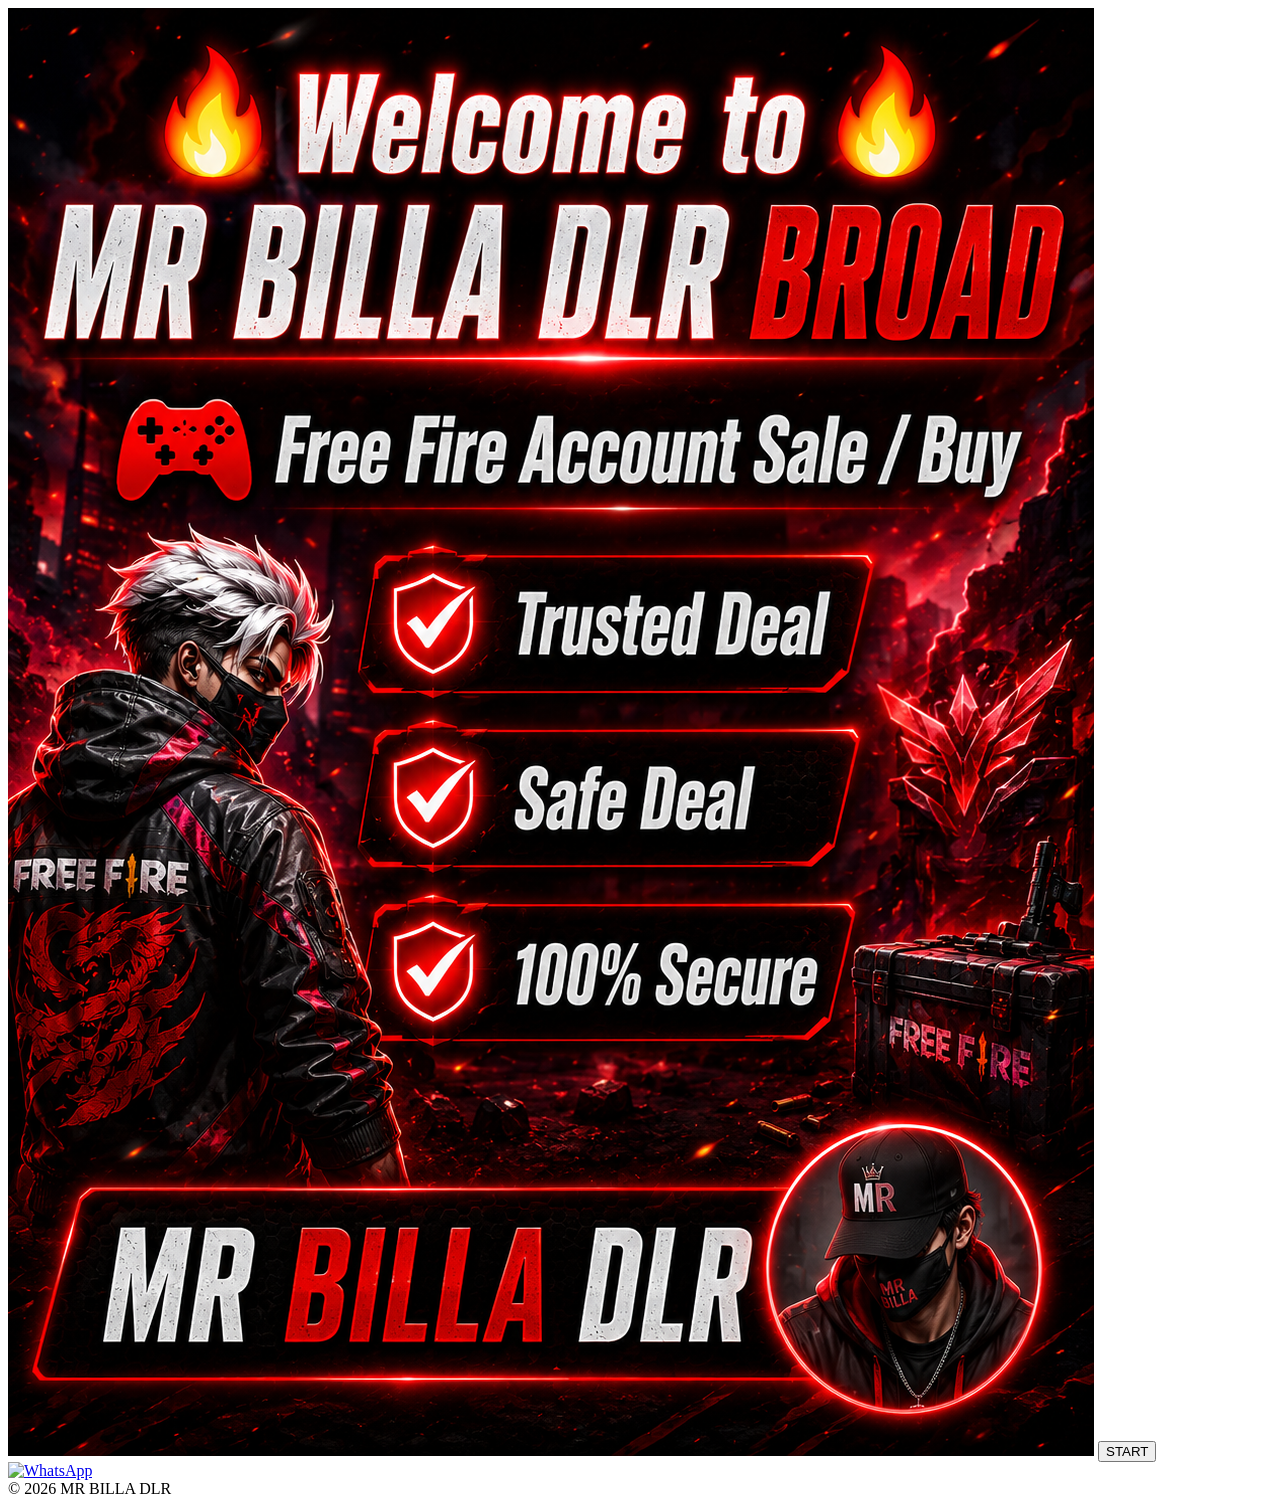
==== index.html @ 4c0a5af5 "Update index.html" ====
<!DOCTYPE html>
<html lang="en">
<head>
    <meta charset="UTF-8">
    <meta name="viewport" content="width=device-width, initial-scale=1.0">
    <title>MR BILLA DLR</title>
    <link rel="stylesheet" href="style.css">
</head>

<body>

<div class="card">

    <img class="banner" src="banner.png.png" alt="MR BILLA DLR">

    <button onclick="welcome()">START</button>

    <br>

    <a href="https://wa.me/923326657632?text=Assalam%20Alaikum%20MR%20BILLA" target="_blank">
        <img class="whatsapp" 
             src="https://upload.wikimedia.org/wikipedia/commons/6/6b/WhatsApp.svg"
             width="60"
             height="60"
             alt="WhatsApp">
    </a>

    <footer>
        © 2026 MR BILLA DLR
    </footer>

</div>

<script src="script.js"></script>

</body>
</html>
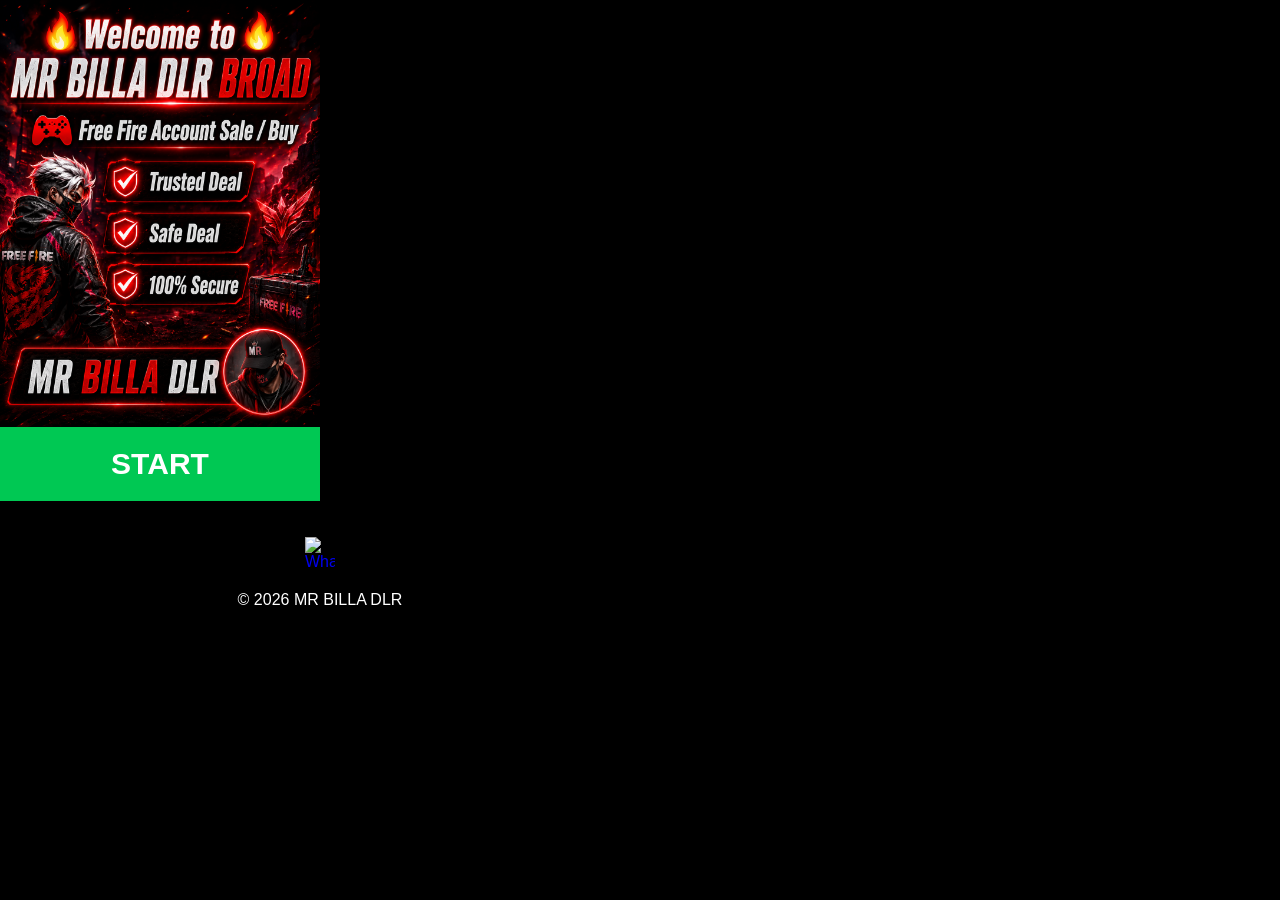
==== commit dffcd5fc: "Update index.html" ====
--- a/index.html
+++ b/index.html
@@ -3,8 +3,10 @@
 <head>
     <meta charset="UTF-8">
     <meta name="viewport" content="width=device-width, initial-scale=1.0">
+
     <title>MR BILLA DLR</title>
-    <link rel="stylesheet" href="style.css">
+
+    <link rel="stylesheet" href="Style.css">
 </head>
 
 <body>
@@ -15,13 +17,13 @@
 
     <button onclick="welcome()">START</button>
 
-    <br>
+    <br><br>
 
     <a href="https://wa.me/923326657632?text=Assalam%20Alaikum%20MR%20BILLA" target="_blank">
-        <img class="whatsapp" 
+        <img class="whatsapp"
              src="https://upload.wikimedia.org/wikipedia/commons/6/6b/WhatsApp.svg"
-             width="60"
-             height="60"
+             width="30"
+             height="30"
              alt="WhatsApp">
     </a>
 
@@ -31,7 +33,11 @@
 
 </div>
 
-<script src="script.js"></script>
+<script>
+function welcome() {
+    alert("Welcome to MR BILLA DLR 🔥");
+}
+</script>
 
 </body>
 </html>
--- a/Style.css
+++ b/Style.css
@@ -0,0 +1,68 @@
+body {
+    margin: 0;
+    padding: 0;
+    background: #000;
+    font-family: Arial, sans-serif;
+    text-align: center;
+    color: white;
+}
+
+.card {
+    width: 50%;
+    margin: 0;
+    padding: 0;
+}
+
+.banner {
+    width: 50%;
+    display: block;
+}
+
+button {
+    display: block;
+    width: 50%;
+    margin: 0;
+    padding: 20px 0;
+    background: #00c853;
+    color: #fff;
+    font-size: 30px;
+    font-weight: bold;
+    border: none;
+    cursor: pointer;
+}
+
+button:hover {
+    background: #00e676;
+}
+
+h1 {
+    margin: 20px 0;
+    font-size: 30px;
+}
+
+h2 {
+    margin: 20px 0 10px;
+    font-size: 24px;
+}
+
+.gallery-photo {
+    width: 100%;
+    display: block;
+}
+
+.my-video {
+    width: 100%;
+    display: block;
+    background: #000;
+}
+
+.whatsapp {
+    display: inline-block;
+}
+
+footer {
+    margin: 20px 0;
+    padding-bottom: 20px;
+    color: white;
+    font-size: 16px;
+}
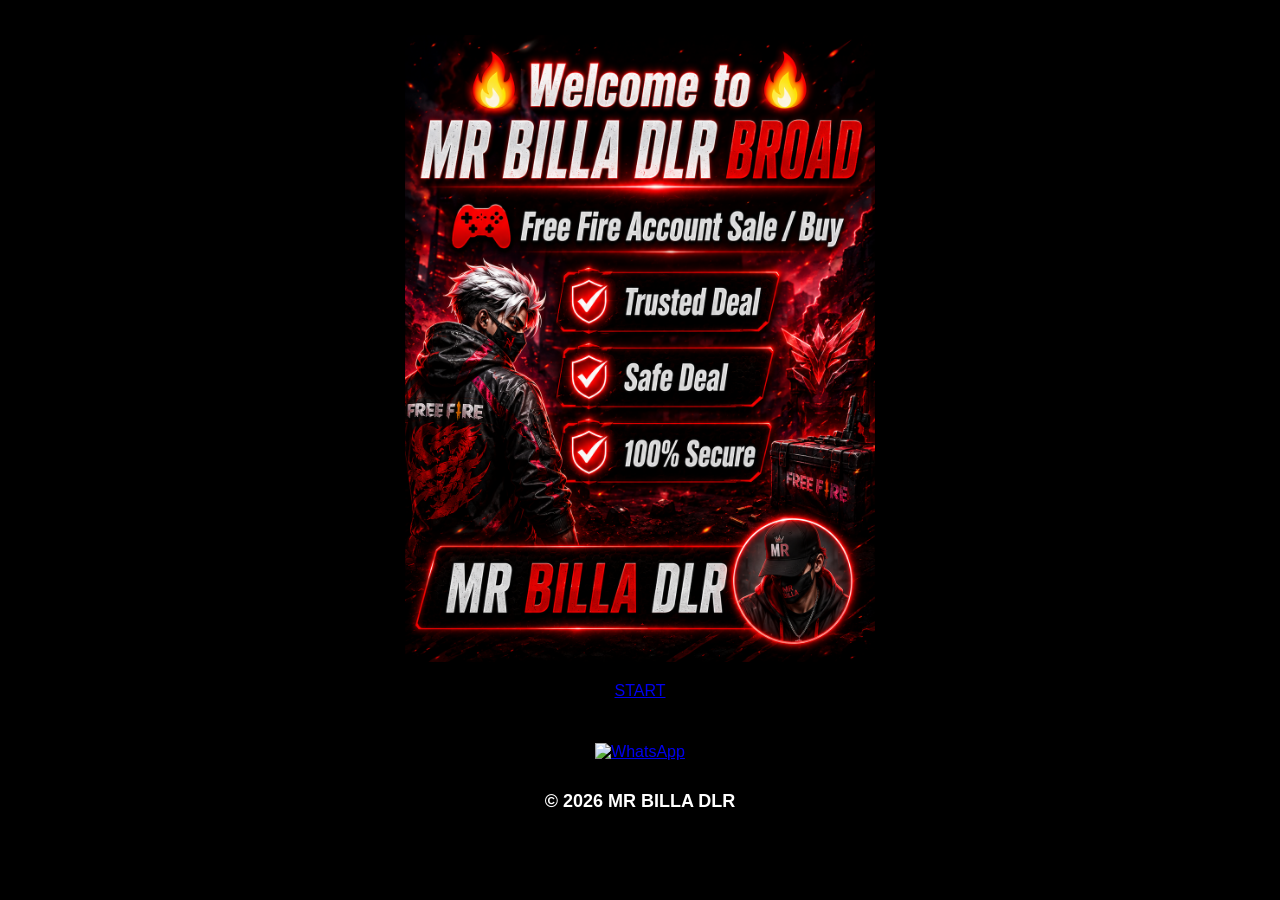
==== commit 51dec5c7: "Update index.html" ====
--- a/index.html
+++ b/index.html
@@ -15,7 +15,7 @@
 
     <img class="banner" src="banner.png.png" alt="MR BILLA DLR">
 
-    <button onclick="welcome()">START</button>
+    <a href="Gallery.html" class="start-btn">START</a>
 
     <br><br>
 
--- a/Style.css
+++ b/Style.css
@@ -1,68 +1,55 @@
-body {
-    margin: 0;
-    padding: 0;
-    background: #000;
-    font-family: Arial, sans-serif;
-    text-align: center;
-    color: white;
-}
-
-.card {
-    width: 50%;
+* {
+    box-sizing: border-box;
     margin: 0;
     padding: 0;
 }
 
+body {
+    background: #000;
+    color: white;
+    font-family: Arial, sans-serif;
+    text-align: center;
+}
+
+.card {
+    width: 100%;
+    max-width: 500px;
+    margin: 20px auto;
+    padding: 15px;
+}
+
 .banner {
-    width: 50%;
+    width: 100%;
+    max-width: 500px;
     display: block;
+    margin: 0 auto 20px;
+    border-radius: 8px;
 }
 
 button {
-    display: block;
-    width: 50%;
-    margin: 0;
-    padding: 20px 0;
-    background: #00c853;
-    color: #fff;
-    font-size: 30px;
+    background: #ff0000;
+    color: white;
+    border: 2px solid #ff3333;
+    border-radius: 10px;
+    padding: 12px 35px;
+    font-size: 24px;
     font-weight: bold;
-    border: none;
     cursor: pointer;
+    box-shadow: 0 0 15px red;
 }
 
-button:hover {
-    background: #00e676;
-}
-
-h1 {
-    margin: 20px 0;
-    font-size: 30px;
-}
-
-h2 {
-    margin: 20px 0 10px;
-    font-size: 24px;
-}
-
-.gallery-photo {
-    width: 100%;
-    display: block;
-}
-
-.my-video {
-    width: 100%;
-    display: block;
-    background: #000;
+button:active {
+    transform: scale(0.95);
 }
 
 .whatsapp {
-    display: inline-block;
+    margin-top: 25px;
+    width: 40px;
+    height: 40px;
 }
 
 footer {
-    margin: 20px 0;
-    padding-bottom: 20px;
-    color: white;
-    font-size: 16px;
+    margin-top: 30px;
+    font-size: 18px;
+    font-weight: bold;
 }
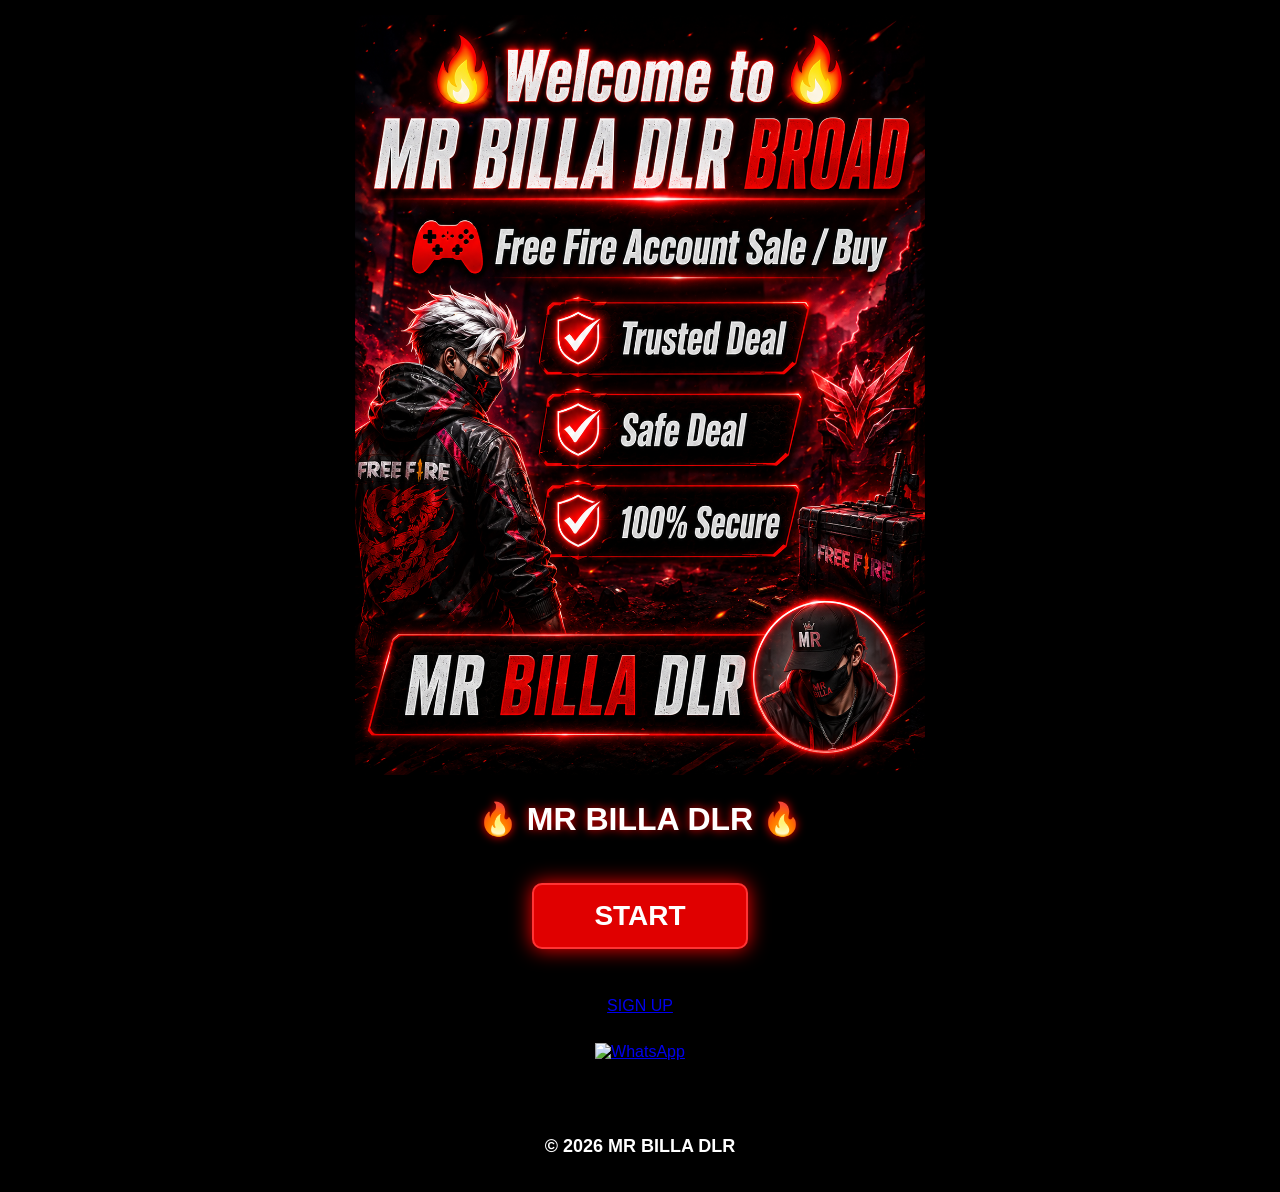
==== commit 1732169a: "Update index.html" ====
--- a/index.html
+++ b/index.html
@@ -1,43 +1,40 @@
 <!DOCTYPE html>
 <html lang="en">
 <head>
-    <meta charset="UTF-8">
-    <meta name="viewport" content="width=device-width, initial-scale=1.0">
+<meta charset="UTF-8">
+<meta name="viewport" content="width=device-width, initial-scale=1.0">
+<title>MR BILLA DLR</title>
 
-    <title>MR BILLA DLR</title>
-
-    <link rel="stylesheet" href="Style.css">
+<link rel="stylesheet" href="Style.css">
 </head>
 
 <body>
 
 <div class="card">
 
-    <img class="banner" src="banner.png.png" alt="MR BILLA DLR">
+<img class="banner" src="banner.png.png" alt="MR BILLA DLR">
 
-    <a href="Gallery.html" class="start-btn">START</a>
+<h1>🔥 MR BILLA DLR 🔥</h1>
 
-    <br><br>
+<a href="Gallery.html" class="start-btn">START</a>
 
-    <a href="https://wa.me/923326657632?text=Assalam%20Alaikum%20MR%20BILLA" target="_blank">
-        <img class="whatsapp"
-             src="https://upload.wikimedia.org/wikipedia/commons/6/6b/WhatsApp.svg"
-             width="30"
-             height="30"
-             alt="WhatsApp">
-    </a>
+<br><br>
 
-    <footer>
-        © 2026 MR BILLA DLR
-    </footer>
+<a href="signup.html" class="signup-btn">SIGN UP</a>
+
+<br><br>
+
+<a href="https://wa.me/923326657632?text=Assalam%20Alaikum%20MR%20BILLA" target="_blank">
+<img class="whatsapp"
+src="https://upload.wikimedia.org/wikipedia/commons/6/6b/WhatsApp.svg"
+alt="WhatsApp">
+</a>
+
+<footer>
+© 2026 MR BILLA DLR
+</footer>
 
 </div>
 
-<script>
-function welcome() {
-    alert("Welcome to MR BILLA DLR 🔥");
-}
-</script>
-
 </body>
 </html>
--- a/Style.css
+++ b/Style.css
@@ -6,50 +6,129 @@
 
 body {
     background: #000;
-    color: white;
+    color: #fff;
     font-family: Arial, sans-serif;
     text-align: center;
+    min-height: 100vh;
 }
 
 .card {
     width: 100%;
-    max-width: 500px;
-    margin: 20px auto;
+    max-width: 600px;
+    margin: 0 auto;
     padding: 15px;
 }
 
+/* Main Banner */
 .banner {
     width: 100%;
-    max-width: 500px;
+    max-width: 600px;
+    height: auto;
     display: block;
-    margin: 0 auto 20px;
-    border-radius: 8px;
+    margin: 0 auto 25px;
+    border-radius: 10px;
 }
 
-button {
+/* Start Button */
+.start-btn {
+    display: inline-block;
+    background: #e00000;
+    color: #fff;
+    text-decoration: none;
+    padding: 15px 60px;
+    border-radius: 10px;
+    font-size: 28px;
+    font-weight: bold;
+    margin: 15px auto 30px;
+    box-shadow: 0 0 20px red;
+    border: 2px solid #ff3333;
+}
+
+.start-btn:hover {
     background: #ff0000;
-    color: white;
-    border: 2px solid #ff3333;
-    border-radius: 10px;
-    padding: 12px 35px;
+}
+
+.start-btn:active {
+    transform: scale(0.95);
+}
+
+/* WhatsApp */
+.whatsapp {
+    width: 40px;
+    height: 40px;
+    margin: 10px auto 25px;
+}
+
+/* Gallery Heading */
+h1 {
+    color: #fff;
+    font-size: 32px;
+    margin: 15px 0 30px;
+    text-shadow: 0 0 10px red;
+}
+
+h2 {
+    color: #fff;
     font-size: 24px;
-    font-weight: bold;
-    cursor: pointer;
+    margin: 25px 0 15px;
+    text-shadow: 0 0 8px red;
+}
+
+/* Gallery Pictures */
+.gallery-img {
+    width: 100%;
+    max-width: 550px;
+    height: auto;
+    display: block;
+    margin: 15px auto;
+    border-radius: 12px;
+    border: 2px solid red;
     box-shadow: 0 0 15px red;
 }
 
-button:active {
-    transform: scale(0.95);
+/* Gallery Videos */
+.gallery-video {
+    width: 100%;
+    max-width: 550px;
+    height: auto;
+    display: block;
+    margin: 15px auto;
+    border-radius: 12px;
+    border: 2px solid red;
+    box-shadow: 0 0 15px red;
+    background: #111;
 }
 
-.whatsapp {
-    margin-top: 25px;
-    width: 40px;
-    height: 40px;
-}
-
+/* Footer */
 footer {
     margin-top: 30px;
+    padding: 20px 0;
+    color: #fff;
     font-size: 18px;
     font-weight: bold;
 }
+
+/* Mobile */
+@media (max-width: 600px) {
+
+    .card {
+        padding: 10px;
+    }
+
+    .start-btn {
+        font-size: 24px;
+        padding: 14px 50px;
+    }
+
+    h1 {
+        font-size: 27px;
+    }
+
+    h2 {
+        font-size: 22px;
+    }
+
+    footer {
+        font-size: 16px;
+    }
+}
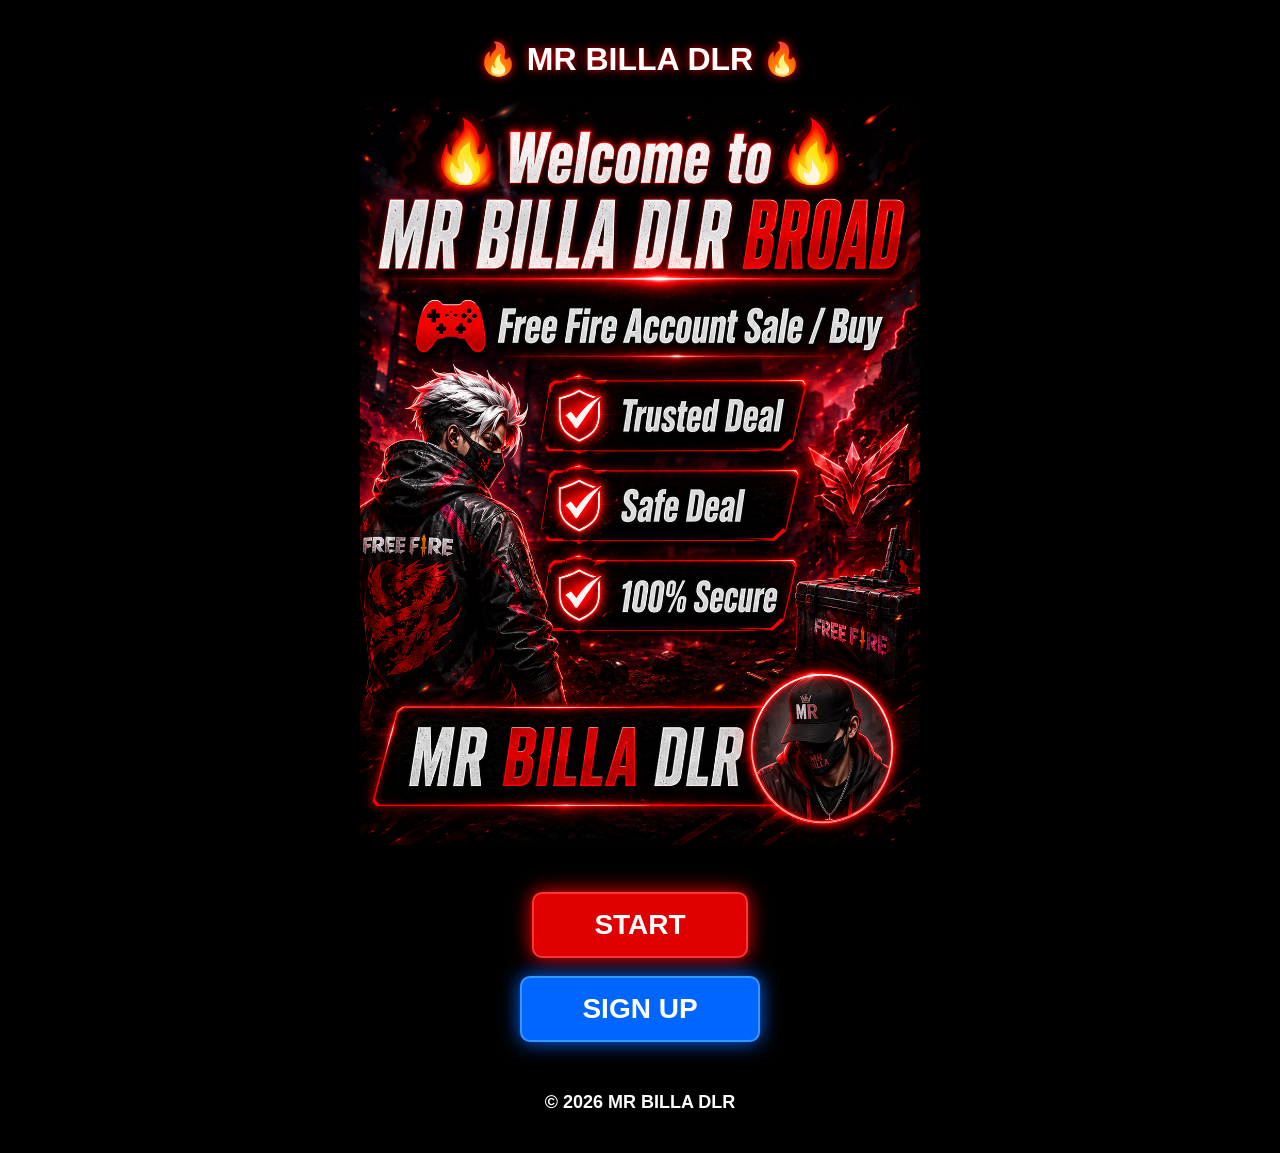
==== commit 579b30f2: "Update index.html" ====
--- a/index.html
+++ b/index.html
@@ -1,8 +1,10 @@
 <!DOCTYPE html>
 <html lang="en">
+
 <head>
 <meta charset="UTF-8">
 <meta name="viewport" content="width=device-width, initial-scale=1.0">
+
 <title>MR BILLA DLR</title>
 
 <link rel="stylesheet" href="Style.css">
@@ -12,22 +14,26 @@
 
 <div class="card">
 
-<img class="banner" src="banner.png.png" alt="MR BILLA DLR">
-
 <h1>🔥 MR BILLA DLR 🔥</h1>
 
-<a href="Gallery.html" class="start-btn">START</a>
+<img
+    class="banner"
+    src="banner.png.png"
+    alt="MR BILLA DLR"
+>
 
 <br><br>
 
-<a href="signup.html" class="signup-btn">SIGN UP</a>
+<!-- NORMAL USERS -->
+<a href="Gallery.html" class="start-btn">
+    START
+</a>
 
 <br><br>
 
-<a href="https://wa.me/923326657632?text=Assalam%20Alaikum%20MR%20BILLA" target="_blank">
-<img class="whatsapp"
-src="https://upload.wikimedia.org/wikipedia/commons/6/6b/WhatsApp.svg"
-alt="WhatsApp">
+<!-- ADMIN -->
+<a href="login.html" class="signup-btn">
+    SIGN UP
 </a>
 
 <footer>
--- a/Style.css
+++ b/Style.css
@@ -1,134 +1,166 @@
-* {
-    box-sizing: border-box;
-    margin: 0;
-    padding: 0;
+*{
+    margin:0;
+    padding:0;
+    box-sizing:border-box;
 }
 
-body {
-    background: #000;
-    color: #fff;
-    font-family: Arial, sans-serif;
-    text-align: center;
-    min-height: 100vh;
+body{
+    background:#000;
+    color:#fff;
+    font-family:Arial,sans-serif;
+    text-align:center;
+    min-height:100vh;
 }
 
-.card {
-    width: 100%;
-    max-width: 600px;
-    margin: 0 auto;
-    padding: 15px;
+.card{
+    width:100%;
+    max-width:600px;
+    margin:auto;
+    padding:20px;
 }
 
-/* Main Banner */
-.banner {
-    width: 100%;
-    max-width: 600px;
-    height: auto;
-    display: block;
-    margin: 0 auto 25px;
-    border-radius: 10px;
+.banner{
+    width:100%;
+    max-width:600px;
+    border-radius:10px;
+    margin-bottom:25px;
 }
 
-/* Start Button */
-.start-btn {
-    display: inline-block;
-    background: #e00000;
-    color: #fff;
-    text-decoration: none;
-    padding: 15px 60px;
-    border-radius: 10px;
-    font-size: 28px;
-    font-weight: bold;
-    margin: 15px auto 30px;
-    box-shadow: 0 0 20px red;
-    border: 2px solid #ff3333;
+h1{
+    font-size:32px;
+    margin:20px 0;
+    text-shadow:0 0 10px red;
 }
 
-.start-btn:hover {
-    background: #ff0000;
+h2{
+    font-size:24px;
+    margin:20px 0;
+    text-shadow:0 0 10px red;
 }
 
-.start-btn:active {
-    transform: scale(0.95);
+.start-btn{
+    display:inline-block;
+    background:#e00000;
+    color:#fff;
+    text-decoration:none;
+    padding:15px 60px;
+    font-size:28px;
+    font-weight:bold;
+    border-radius:10px;
+    border:2px solid #ff3333;
+    box-shadow:0 0 20px red;
+    transition:.3s;
+}
+
+.start-btn:hover{
+    background:red;
+}
+
+.signup-btn{
+    display:inline-block;
+    background:#0066ff;
+    color:#fff;
+    text-decoration:none;
+    padding:15px 60px;
+    font-size:28px;
+    font-weight:bold;
+    border-radius:10px;
+    border:2px solid #3399ff;
+    box-shadow:0 0 20px #0066ff;
+    transition:.3s;
+}
+
+.signup-btn:hover{
+    background:#0055dd;
+}
+
+.input-box{
+    width:100%;
+    max-width:400px;
+    padding:15px;
+    background:#111;
+    color:#fff;
+    border:2px solid red;
+    border-radius:10px;
+    font-size:18px;
+    outline:none;
+}
+
+.input-box::placeholder{
+    color:#aaa;
+}
+/* Gallery Image */
+.gallery-img{
+    width:100%;
+    max-width:550px;
+    display:block;
+    margin:20px auto;
+    border:2px solid red;
+    border-radius:12px;
+    box-shadow:0 0 15px red;
+}
+
+/* Gallery Video */
+.gallery-video{
+    width:100%;
+    max-width:550px;
+    display:block;
+    margin:20px auto;
+    border:2px solid red;
+    border-radius:12px;
+    box-shadow:0 0 15px red;
+    background:#111;
 }
 
 /* WhatsApp */
-.whatsapp {
-    width: 40px;
-    height: 40px;
-    margin: 10px auto 25px;
+.whatsapp{
+    width:45px;
+    height:45px;
+    margin-top:20px;
+    transition:.3s;
 }
 
-/* Gallery Heading */
-h1 {
-    color: #fff;
-    font-size: 32px;
-    margin: 15px 0 30px;
-    text-shadow: 0 0 10px red;
-}
-
-h2 {
-    color: #fff;
-    font-size: 24px;
-    margin: 25px 0 15px;
-    text-shadow: 0 0 8px red;
-}
-
-/* Gallery Pictures */
-.gallery-img {
-    width: 100%;
-    max-width: 550px;
-    height: auto;
-    display: block;
-    margin: 15px auto;
-    border-radius: 12px;
-    border: 2px solid red;
-    box-shadow: 0 0 15px red;
-}
-
-/* Gallery Videos */
-.gallery-video {
-    width: 100%;
-    max-width: 550px;
-    height: auto;
-    display: block;
-    margin: 15px auto;
-    border-radius: 12px;
-    border: 2px solid red;
-    box-shadow: 0 0 15px red;
-    background: #111;
+.whatsapp:hover{
+    transform:scale(1.1);
 }
 
 /* Footer */
-footer {
-    margin-top: 30px;
-    padding: 20px 0;
-    color: #fff;
-    font-size: 18px;
-    font-weight: bold;
+footer{
+    margin-top:30px;
+    padding:20px;
+    font-size:18px;
+    font-weight:bold;
+    color:#fff;
 }
 
 /* Mobile */
-@media (max-width: 600px) {
+@media(max-width:600px){
 
-    .card {
-        padding: 10px;
+    .card{
+        padding:15px;
     }
 
-    .start-btn {
-        font-size: 24px;
-        padding: 14px 50px;
+    h1{
+        font-size:28px;
     }
 
-    h1 {
-        font-size: 27px;
+    h2{
+        font-size:22px;
     }
 
-    h2 {
-        font-size: 22px;
+    .start-btn,
+    .signup-btn{
+        width:90%;
+        font-size:24px;
+        padding:14px;
     }
 
-    footer {
-        font-size: 16px;
+    .input-box{
+        width:90%;
+        font-size:16px;
+    }
+
+    footer{
+        font-size:16px;
     }
 }
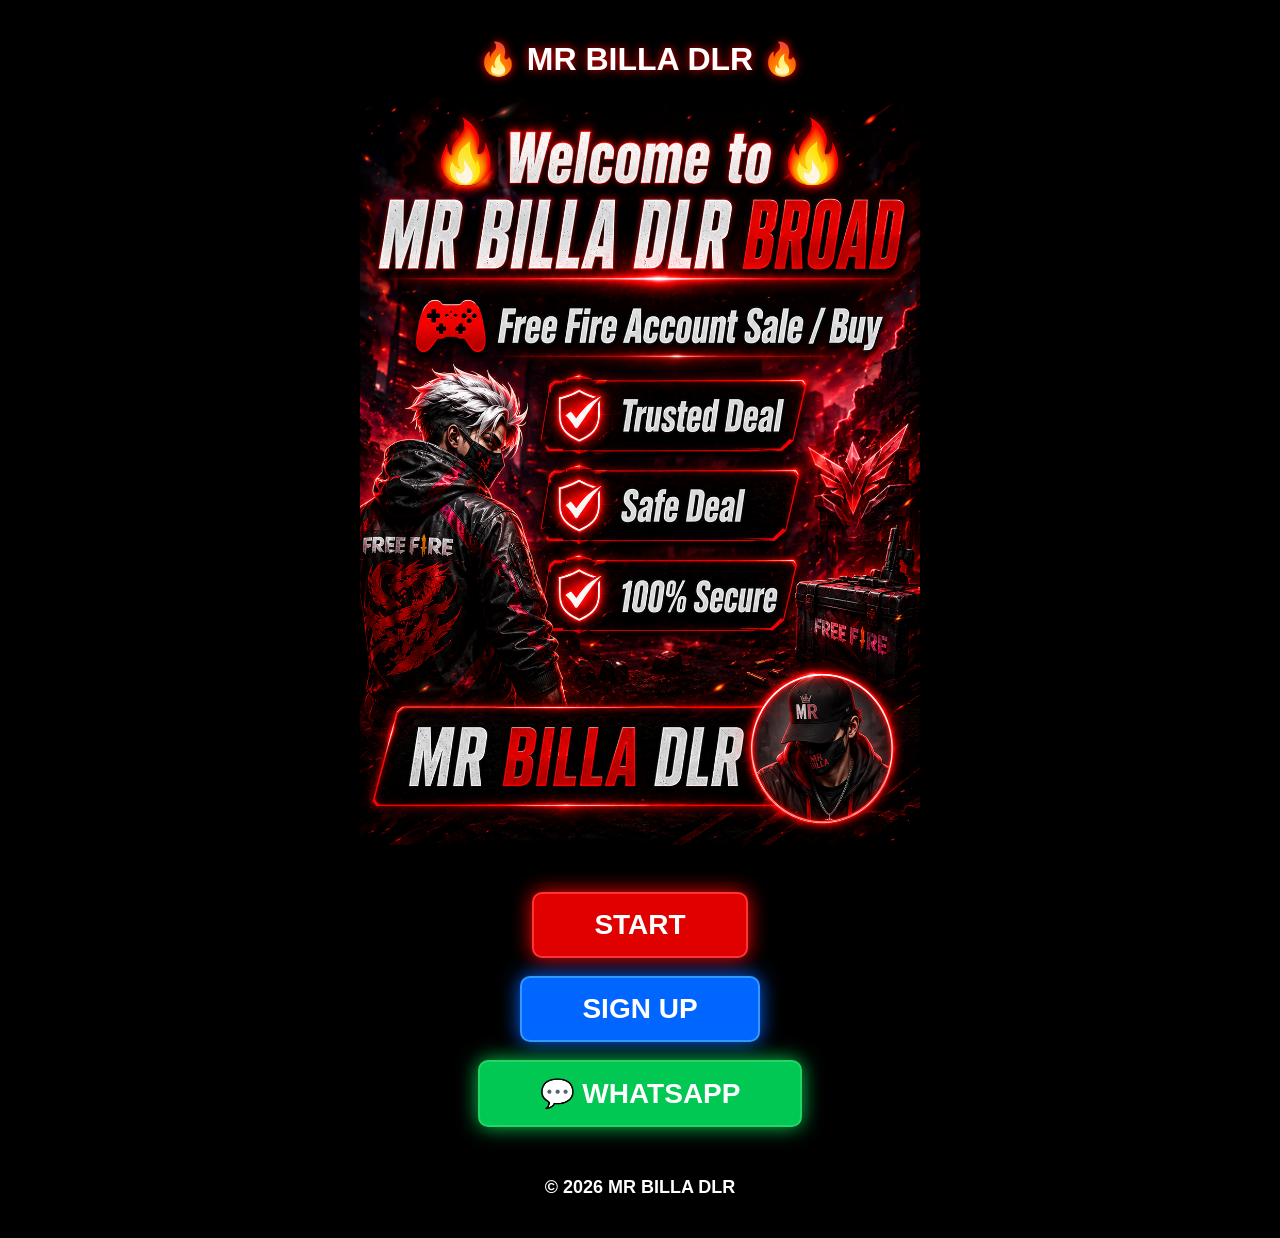
==== commit 14c043cd: "Update index.html" ====
--- a/index.html
+++ b/index.html
@@ -2,12 +2,14 @@
 <html lang="en">
 
 <head>
+
 <meta charset="UTF-8">
 <meta name="viewport" content="width=device-width, initial-scale=1.0">
 
 <title>MR BILLA DLR</title>
 
 <link rel="stylesheet" href="Style.css">
+
 </head>
 
 <body>
@@ -25,6 +27,7 @@
 <br><br>
 
 <!-- NORMAL USERS -->
+
 <a href="Gallery.html" class="start-btn">
     START
 </a>
@@ -32,8 +35,22 @@
 <br><br>
 
 <!-- ADMIN -->
+
 <a href="login.html" class="signup-btn">
     SIGN UP
+</a>
+
+<br><br>
+
+<!-- WHATSAPP -->
+
+<a
+    href="https://wa.me/923326657632"
+    target="_blank"
+    rel="noopener noreferrer"
+    class="whatsapp-btn"
+>
+    💬 WHATSAPP
 </a>
 
 <footer>
@@ -43,4 +60,5 @@
 </div>
 
 </body>
-</html>
+
+    </html>
--- a/Style.css
+++ b/Style.css
@@ -38,8 +38,14 @@
     text-shadow:0 0 10px red;
 }
 
+
+/* =========================
+   START BUTTON
+========================= */
+
 .start-btn{
     display:inline-block;
+    width:auto;
     background:#e00000;
     color:#fff;
     text-decoration:none;
@@ -50,11 +56,18 @@
     border:2px solid #ff3333;
     box-shadow:0 0 20px red;
     transition:.3s;
+    cursor:pointer;
 }
 
 .start-btn:hover{
     background:red;
-}
+    transform:scale(1.03);
+}
+
+
+/* =========================
+   SIGN UP BUTTON
+========================= */
 
 .signup-btn{
     display:inline-block;
@@ -68,11 +81,44 @@
     border:2px solid #3399ff;
     box-shadow:0 0 20px #0066ff;
     transition:.3s;
+    cursor:pointer;
 }
 
 .signup-btn:hover{
     background:#0055dd;
-}
+    transform:scale(1.03);
+}
+
+
+/* =========================
+   WHATSAPP BUTTON
+========================= */
+
+.whatsapp-btn{
+    display:inline-block;
+    width:auto;
+    background:#00c853;
+    color:#fff;
+    text-decoration:none;
+    padding:15px 60px;
+    font-size:28px;
+    font-weight:bold;
+    border-radius:10px;
+    border:2px solid #25d366;
+    box-shadow:0 0 20px #00c853;
+    transition:.3s;
+    cursor:pointer;
+}
+
+.whatsapp-btn:hover{
+    background:#00a844;
+    transform:scale(1.03);
+}
+
+
+/* =========================
+   INPUT BOX
+========================= */
 
 .input-box{
     width:100%;
@@ -89,7 +135,12 @@
 .input-box::placeholder{
     color:#aaa;
 }
-/* Gallery Image */
+
+
+/* =========================
+   GALLERY IMAGE
+========================= */
+
 .gallery-img{
     width:100%;
     max-width:550px;
@@ -100,7 +151,11 @@
     box-shadow:0 0 15px red;
 }
 
-/* Gallery Video */
+
+/* =========================
+   GALLERY VIDEO
+========================= */
+
 .gallery-video{
     width:100%;
     max-width:550px;
@@ -112,7 +167,11 @@
     background:#111;
 }
 
-/* WhatsApp */
+
+/* =========================
+   OLD WHATSAPP ICON
+========================= */
+
 .whatsapp{
     width:45px;
     height:45px;
@@ -124,7 +183,11 @@
     transform:scale(1.1);
 }
 
-/* Footer */
+
+/* =========================
+   FOOTER
+========================= */
+
 footer{
     margin-top:30px;
     padding:20px;
@@ -133,7 +196,11 @@
     color:#fff;
 }
 
-/* Mobile */
+
+/* =========================
+   MOBILE
+========================= */
+
 @media(max-width:600px){
 
     .card{
@@ -149,7 +216,8 @@
     }
 
     .start-btn,
-    .signup-btn{
+    .signup-btn,
+    .whatsapp-btn{
         width:90%;
         font-size:24px;
         padding:14px;
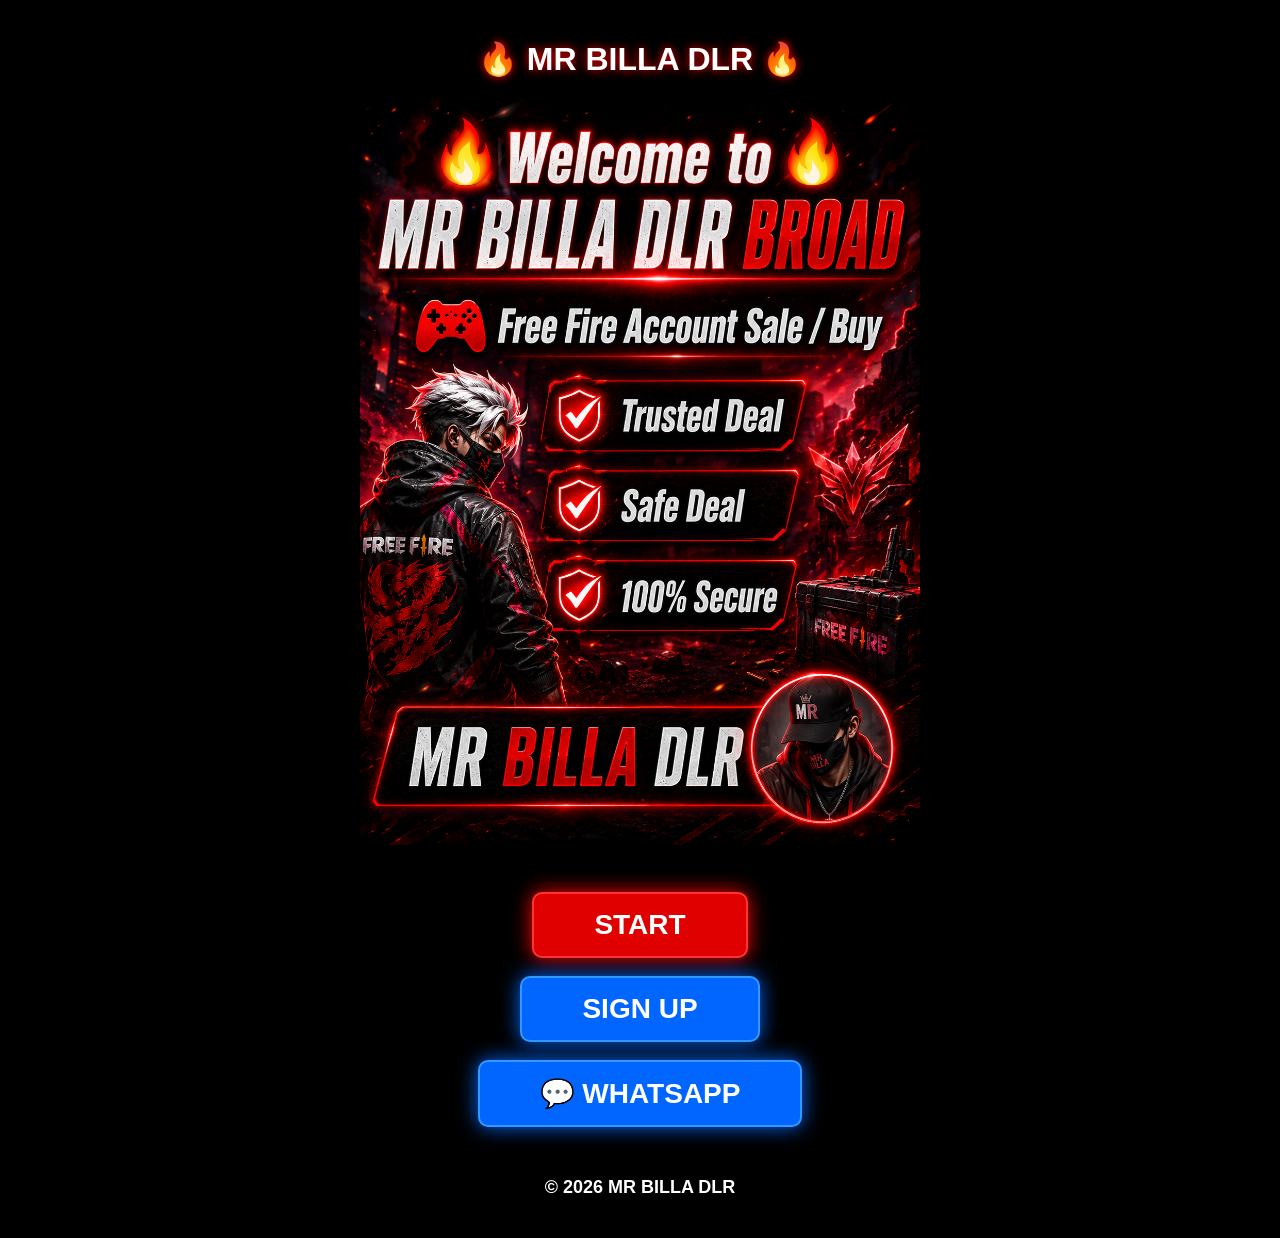
==== commit e40f107a: "Update index.html" ====
--- a/index.html
+++ b/index.html
@@ -2,7 +2,6 @@
 <html lang="en">
 
 <head>
-
 <meta charset="UTF-8">
 <meta name="viewport" content="width=device-width, initial-scale=1.0">
 
@@ -26,31 +25,22 @@
 
 <br><br>
 
-<!-- NORMAL USERS -->
-
 <a href="Gallery.html" class="start-btn">
-    START
+START
 </a>
 
 <br><br>
 
-<!-- ADMIN -->
-
 <a href="login.html" class="signup-btn">
-    SIGN UP
+SIGN UP
 </a>
 
 <br><br>
 
-<!-- WHATSAPP -->
-
-<a
-    href="https://wa.me/923326657632"
-    target="_blank"
-    rel="noopener noreferrer"
-    class="whatsapp-btn"
->
-    💬 WHATSAPP
+<a href="https://wa.me/923326657632"
+   target="_blank"
+   class="signup-btn">
+💬 WHATSAPP
 </a>
 
 <footer>
@@ -60,5 +50,4 @@
 </div>
 
 </body>
-
     </html>
